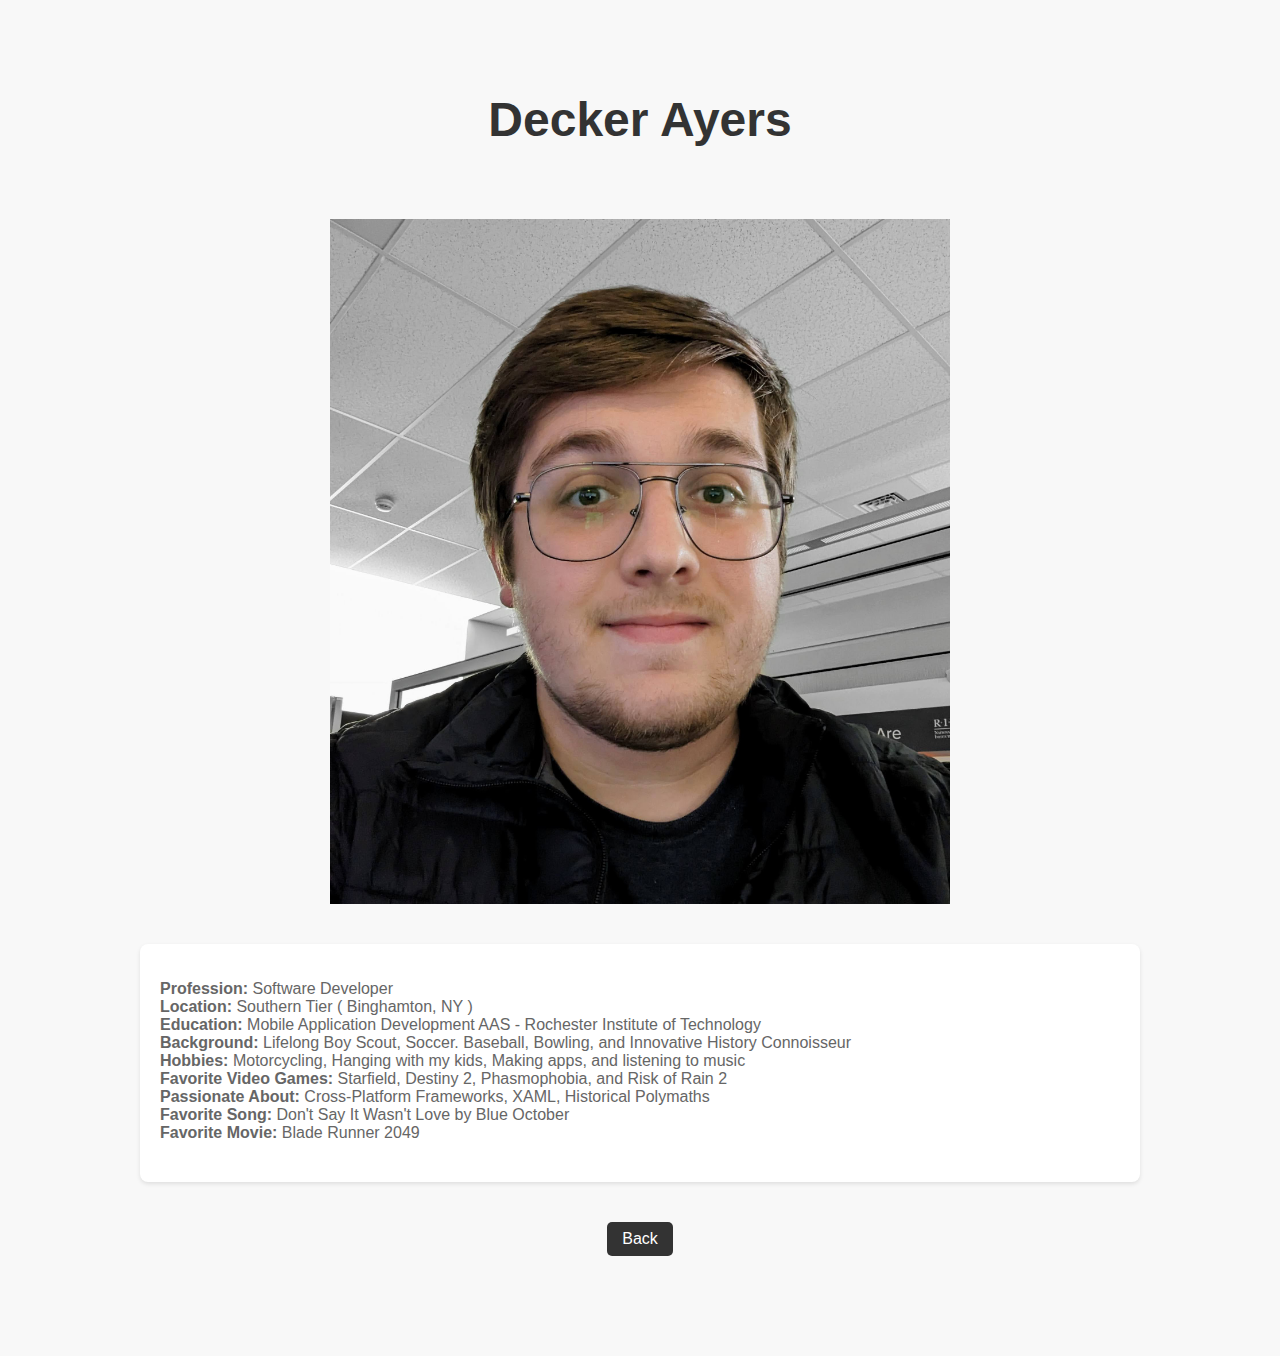
==== about.html @ a026ef85 "Contain" ====
<!DOCTYPE html>
<html lang="en">
<head>
    <meta charset="UTF-8">
    <meta name="viewport" content="width=device-width, initial-scale=1.0">
    <link rel="stylesheet" href="assets/css/style.css">
    <title>Decker Ayers</title>
</head>
<body>
    <div class="container">
        <h1 id="name">Decker Ayers</h1>
    </div>
    <div class="container">
        <img src="assets/img/self.jpg" width="30%" class="center">
    </div>
    <section class="blog-section">
            
        <div class="blog-post">
        
            <p> <b>Profession:</b> Software Developer<br>
                <b>Location:</b> Southern Tier ( Binghamton, NY )<br>
                <b>Education:</b> Mobile Application Development AAS - Rochester Institute of Technology<br>
                <b>Background:</b> Lifelong Boy Scout, Soccer. Baseball, Bowling, and Innovative History Connoisseur<br>
                <b>Hobbies:</b> Motorcycling, Hanging with my kids, Making apps, and listening to music<br>
                <b>Favorite Video Games:</b> Starfield, Destiny 2, Phasmophobia, and Risk of Rain 2<br>
                <b>Passionate About:</b> Cross-Platform Frameworks, XAML, Historical Polymaths<br>
                <b>Favorite Song:</b> Don't Say It Wasn't Love by Blue October<br>
                <b>Favorite Movie:</b> Blade Runner 2049<br>
            </p>
        </div>
    </section>
    <div class="back-button">
        <a href="index.html">Back</a>
    </div>
</body>
</html>
---- assets/css/style.css ----
/* Decker Ayers / March 2023 */ 
body {
    margin: 10px;
    padding: 10px;
    font-family: Arial, sans-serif;
    background-color: #f8f8f8;
    display: flex;
    flex-direction: column;
    align-items: center;
    min-height: 100%;
}
.center {
    display: block;
    margin-left: auto;
    margin-right: auto;
    width: 50%;
  }
.tab {
    display: inline-block;
    margin-left: 4em;
}

.container {
    text-align: center;
    margin-top: 40px;
}

#name {
    font-size: 3rem;
    color: #333;
}

.blog-section {
    margin-top: 40px;
    width: 90%;
    max-width: 1000px;
}

.blog-post {
    padding: 20px;
    background-color: #fff;
    box-shadow: 0 2px 4px rgba(0, 0, 0, 0.1);
    border-radius: 8px;
    margin-bottom: 20px;
}

.blog-post h2 {
    font-size: 1.5rem;
    color: #333;
    margin-bottom: 10px;
}

.blog-post p {
    font-size: 1rem;
    color: #666;
    margin-bottom: 20px;
}

.read-button {
    background-color: #333;
    color: #fff;
    border: none;
    padding: 8px 15px;
    border-radius: 5px;
    font-size: 1rem;
    cursor: pointer;
    transition: background-color 0.3s ease;
}

.read-button:hover {
    background-color: #555;
    transition-duration: 0.4s;
}
.read-button:hover{
    background-color: #000;
}

.about-section {
    margin-top: 40px;
    width: 80%;
    max-width: 800px;
}
.contact-form {
    padding: 20px;
    background-color: #f8f8f8;
    box-shadow: 0 2px 4px rgba(0, 0, 0, 0.1);
    border-radius: 8px;
    margin-bottom: 20px;
}

.contact-form h2 {
    font-size: 1.8rem;
    color: #333;
    margin-bottom: 15px;
}

.contact-form form label {
    display: block;
    font-size: 1.1rem;
    color: #666;
    margin-bottom: 5px;
}

.contact-form form input,
.contact-form form textarea {
    width: 100%;
    padding: 10px;
    margin-bottom: 15px;
    border: 1px solid #ccc;
    border-radius: 5px;
    font-size: 1rem;
}

.contact-form .submit-button {
    background-color: #333;
    color: #fff;
    border: none;
    padding: 10px 20px;
    border-radius: 5px;
    font-size: 1rem;
    cursor: pointer;
    transition: background-color 0.3s ease;
}

.contact-form .submit-button:hover {
    background-color: #555;
    transition-duration: 0.4s;
}

.back-button {
    display: flex;
    align-items: left;
    margin-top: 20px;
    margin-bottom: 40px;
}

.back-button a {
    display: inline-block;
    padding: 8px 15px;
    margin-bottom: 40px;
    background-color: #333;
    color: #fff;
    text-decoration: none;
    border-radius: 5px;
    font-size: 1rem;
    transition: background-color 0.3s ease;
    margin-right: 10px; /* Add some space between the buttons */
}

.back-button a:first-child {
    margin-right: auto; /* Push the first button to the left */
    margin-left: 0; /* Reset left margin */
}

.back-button a:hover {
    background-color: #555;
    transition-duration: 0.4s;
}
.image-container {
    display: flex;
    justify-content: center;
    align-items: center;
    height: 100px;
  }

  @media (max-width: 768px) {
    .blog-section {
        width: 100%;
      max-width: 100%;
    }
  }
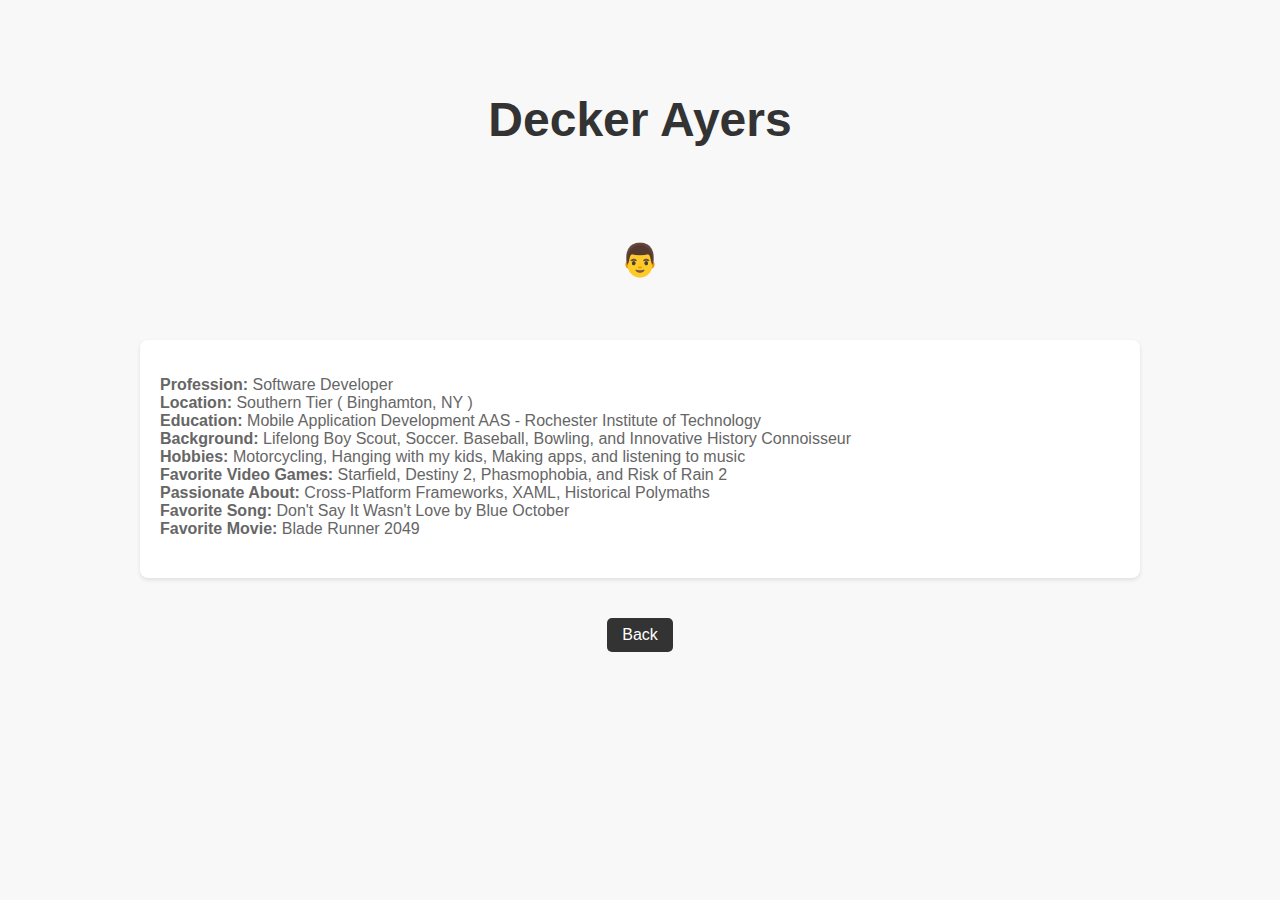
==== commit 143ee769: "emoji" ====
--- a/about.html
+++ b/about.html
@@ -11,7 +11,7 @@
         <h1 id="name">Decker Ayers</h1>
     </div>
     <div class="container">
-        <img src="assets/img/self.jpg" width="30%" class="center">
+        <h1>&#x1f468;</h1>
     </div>
     <section class="blog-section">
             
--- a/assets/css/style.css
+++ b/assets/css/style.css
@@ -162,10 +162,16 @@
     align-items: center;
     height: 100px;
   }
+img {
+    height: 100px;
+}
 
   @media (max-width: 768px) {
     .blog-section {
         width: 100%;
       max-width: 100%;
     }
+    img {
+        width: 50%;
+    }
   }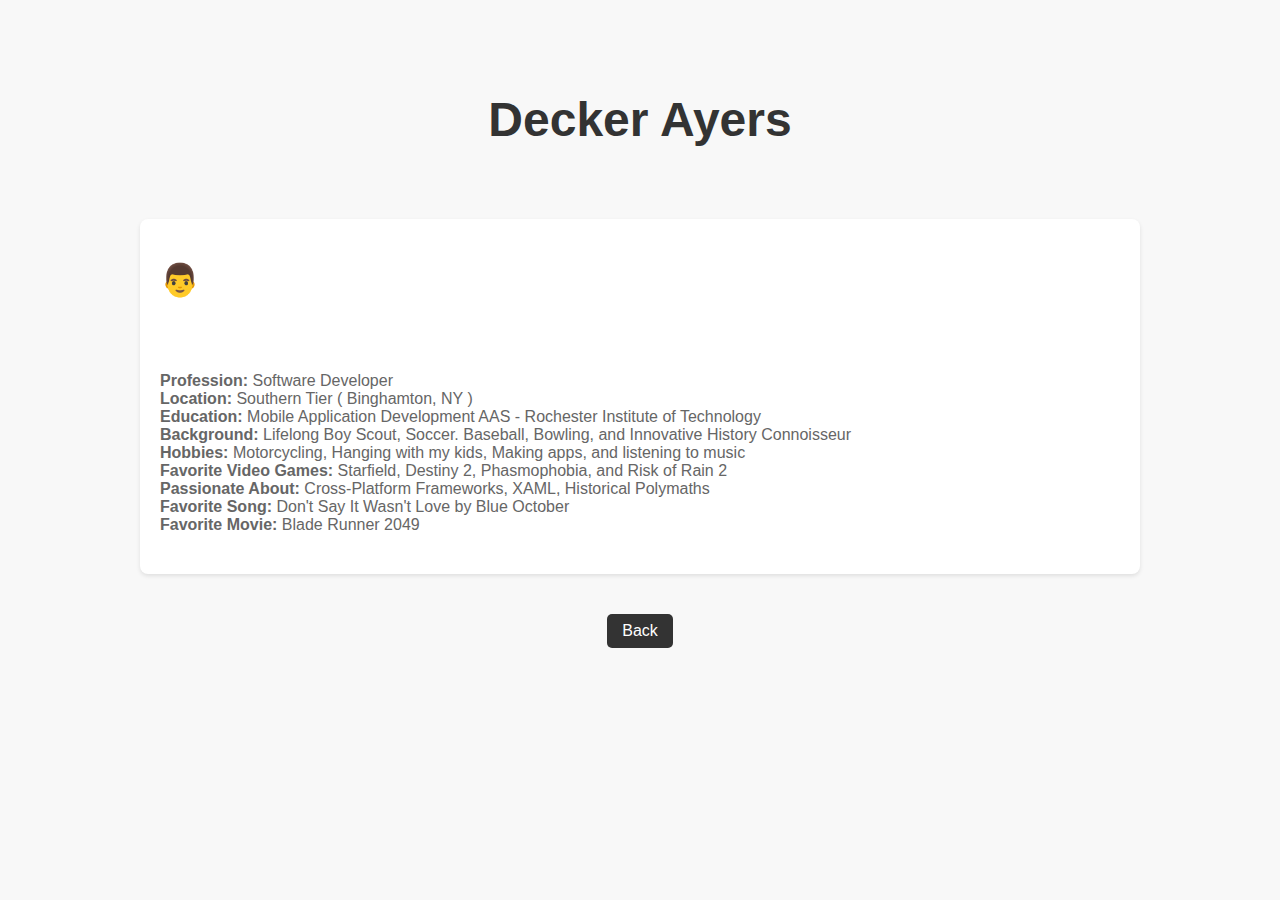
==== commit ebc745a0: "Fixed Container" ====
--- a/about.html
+++ b/about.html
@@ -10,13 +10,10 @@
     <div class="container">
         <h1 id="name">Decker Ayers</h1>
     </div>
-    <div class="container">
-        <h1>&#x1f468;</h1>
-    </div>
     <section class="blog-section">
             
         <div class="blog-post">
-        
+            <h1 style="font-size: 70;">&#x1f468;</h1><br><br>
             <p> <b>Profession:</b> Software Developer<br>
                 <b>Location:</b> Southern Tier ( Binghamton, NY )<br>
                 <b>Education:</b> Mobile Application Development AAS - Rochester Institute of Technology<br>
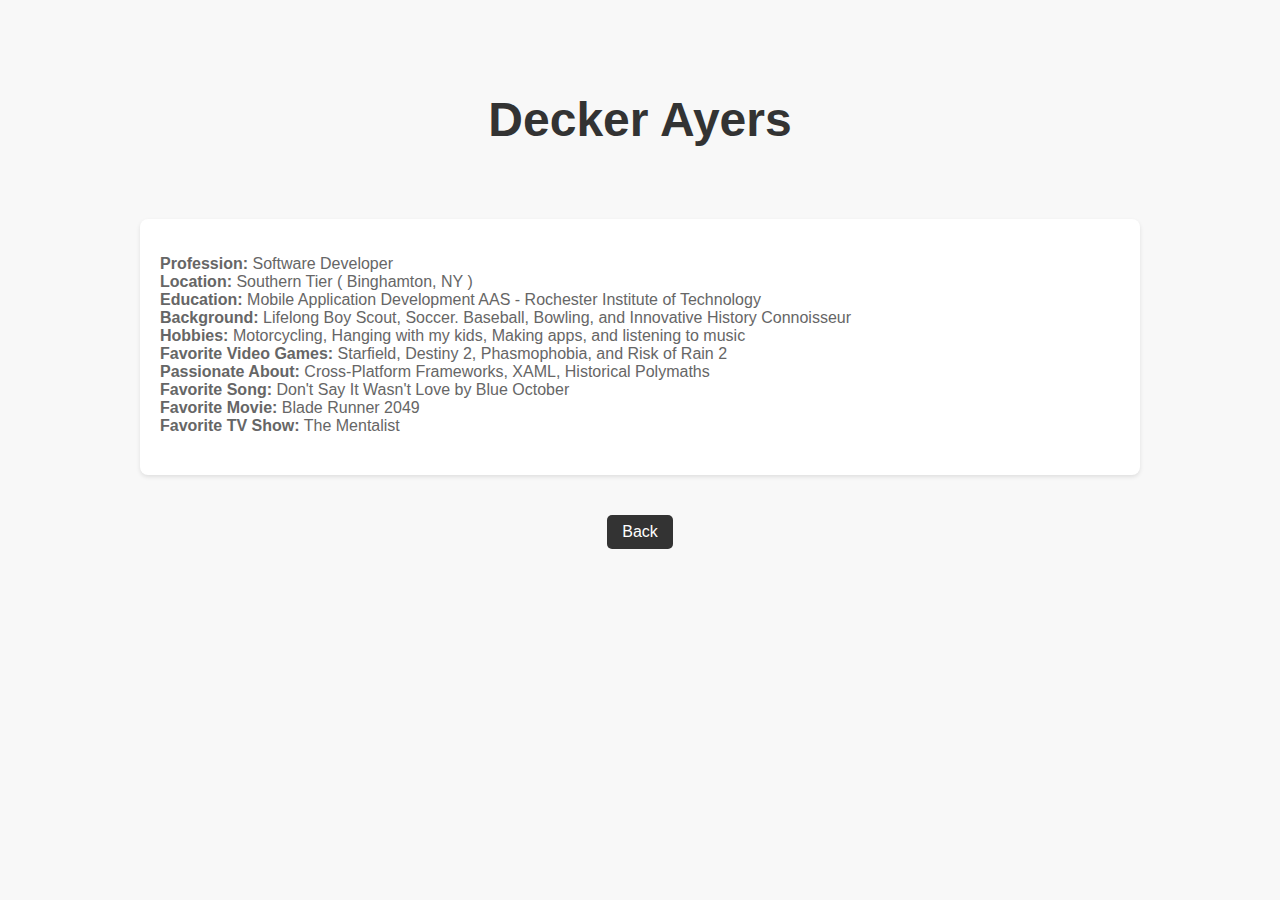
==== commit 159e08af: "Adjust Para Size" ====
--- a/about.html
+++ b/about.html
@@ -13,7 +13,6 @@
     <section class="blog-section">
             
         <div class="blog-post">
-            <h1 style="font-size: 70;">&#x1f468;</h1><br><br>
             <p> <b>Profession:</b> Software Developer<br>
                 <b>Location:</b> Southern Tier ( Binghamton, NY )<br>
                 <b>Education:</b> Mobile Application Development AAS - Rochester Institute of Technology<br>
@@ -23,6 +22,7 @@
                 <b>Passionate About:</b> Cross-Platform Frameworks, XAML, Historical Polymaths<br>
                 <b>Favorite Song:</b> Don't Say It Wasn't Love by Blue October<br>
                 <b>Favorite Movie:</b> Blade Runner 2049<br>
+                <b>Favorite TV Show:</b> The Mentalist<br>
             </p>
         </div>
     </section>
--- a/assets/css/style.css
+++ b/assets/css/style.css
@@ -9,6 +9,10 @@
     align-items: center;
     min-height: 100%;
 }
+p{
+    font-size: medium;
+}
+
 .center {
     display: block;
     margin-left: auto;
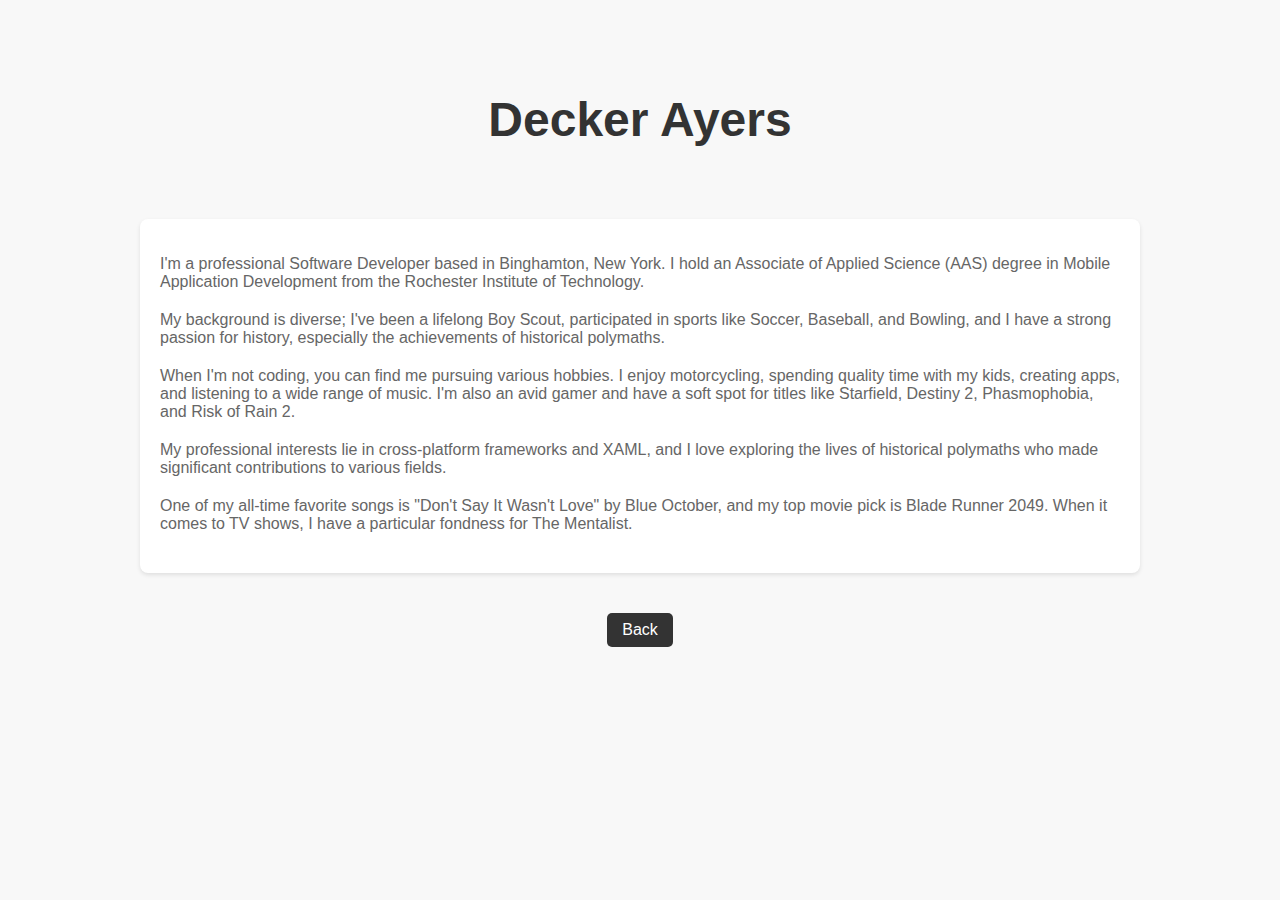
==== commit 39fc3963: "Adjusted About Me" ====
--- a/about.html
+++ b/about.html
@@ -13,21 +13,15 @@
     <section class="blog-section">
             
         <div class="blog-post">
-            <p> <b>Profession:</b> Software Developer<br>
-                <b>Location:</b> Southern Tier ( Binghamton, NY )<br>
-                <b>Education:</b> Mobile Application Development AAS - Rochester Institute of Technology<br>
-                <b>Background:</b> Lifelong Boy Scout, Soccer. Baseball, Bowling, and Innovative History Connoisseur<br>
-                <b>Hobbies:</b> Motorcycling, Hanging with my kids, Making apps, and listening to music<br>
-                <b>Favorite Video Games:</b> Starfield, Destiny 2, Phasmophobia, and Risk of Rain 2<br>
-                <b>Passionate About:</b> Cross-Platform Frameworks, XAML, Historical Polymaths<br>
-                <b>Favorite Song:</b> Don't Say It Wasn't Love by Blue October<br>
-                <b>Favorite Movie:</b> Blade Runner 2049<br>
-                <b>Favorite TV Show:</b> The Mentalist<br>
-            </p>
+            <p>I'm a professional Software Developer based in Binghamton, New York. I hold an Associate of Applied Science (AAS) degree in Mobile Application Development from the Rochester Institute of Technology.</p>
+            <p>My background is diverse; I've been a lifelong Boy Scout, participated in sports like Soccer, Baseball, and Bowling, and I have a strong passion for history, especially the achievements of historical polymaths.</p>
+            <p>When I'm not coding, you can find me pursuing various hobbies. I enjoy motorcycling, spending quality time with my kids, creating apps, and listening to a wide range of music. I'm also an avid gamer and have a soft spot for titles like Starfield, Destiny 2, Phasmophobia, and Risk of Rain 2.</p>
+            <p>My professional interests lie in cross-platform frameworks and XAML, and I love exploring the lives of historical polymaths who made significant contributions to various fields.</p>
+            <p>One of my all-time favorite songs is "Don't Say It Wasn't Love" by Blue October, and my top movie pick is Blade Runner 2049. When it comes to TV shows, I have a particular fondness for The Mentalist.</p>
         </div>
     </section>
     <div class="back-button">
-        <a href="index.html">Back</a>
+        <a href="./">Back</a>
     </div>
 </body>
 </html>